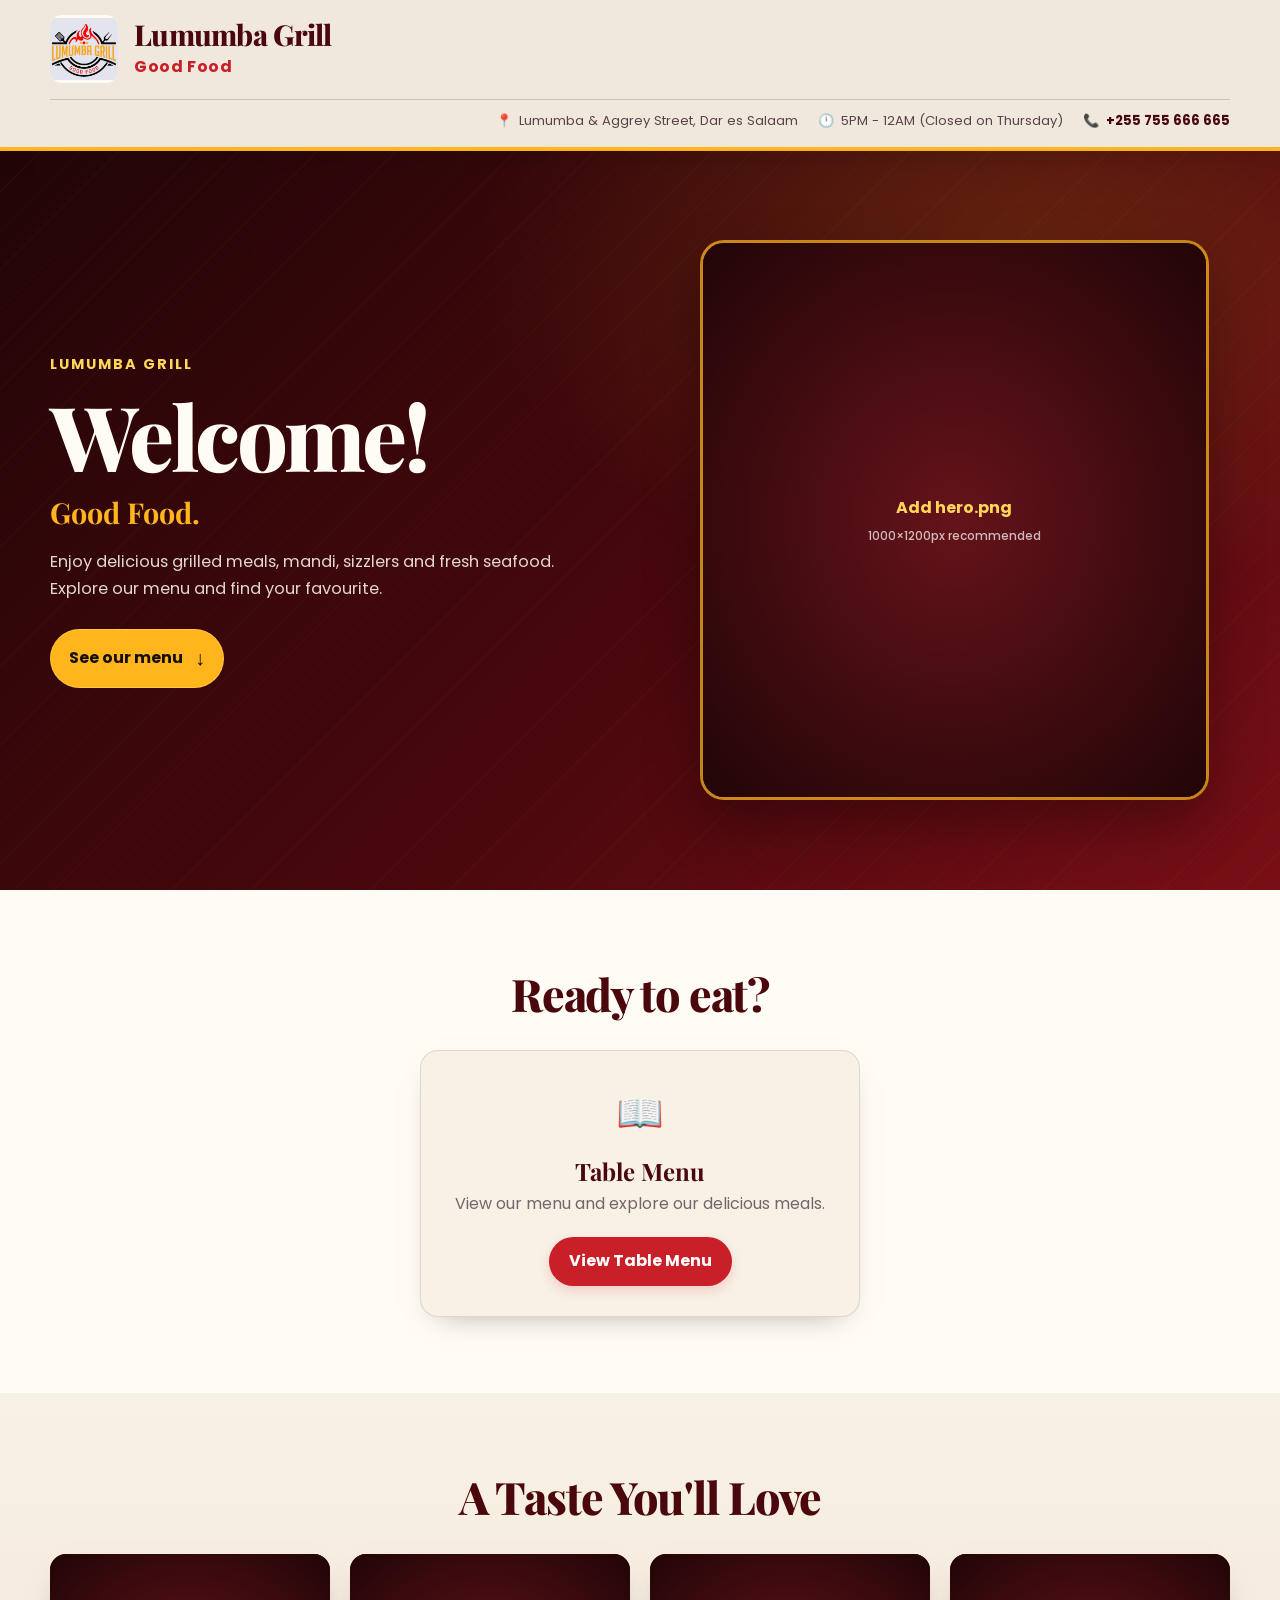
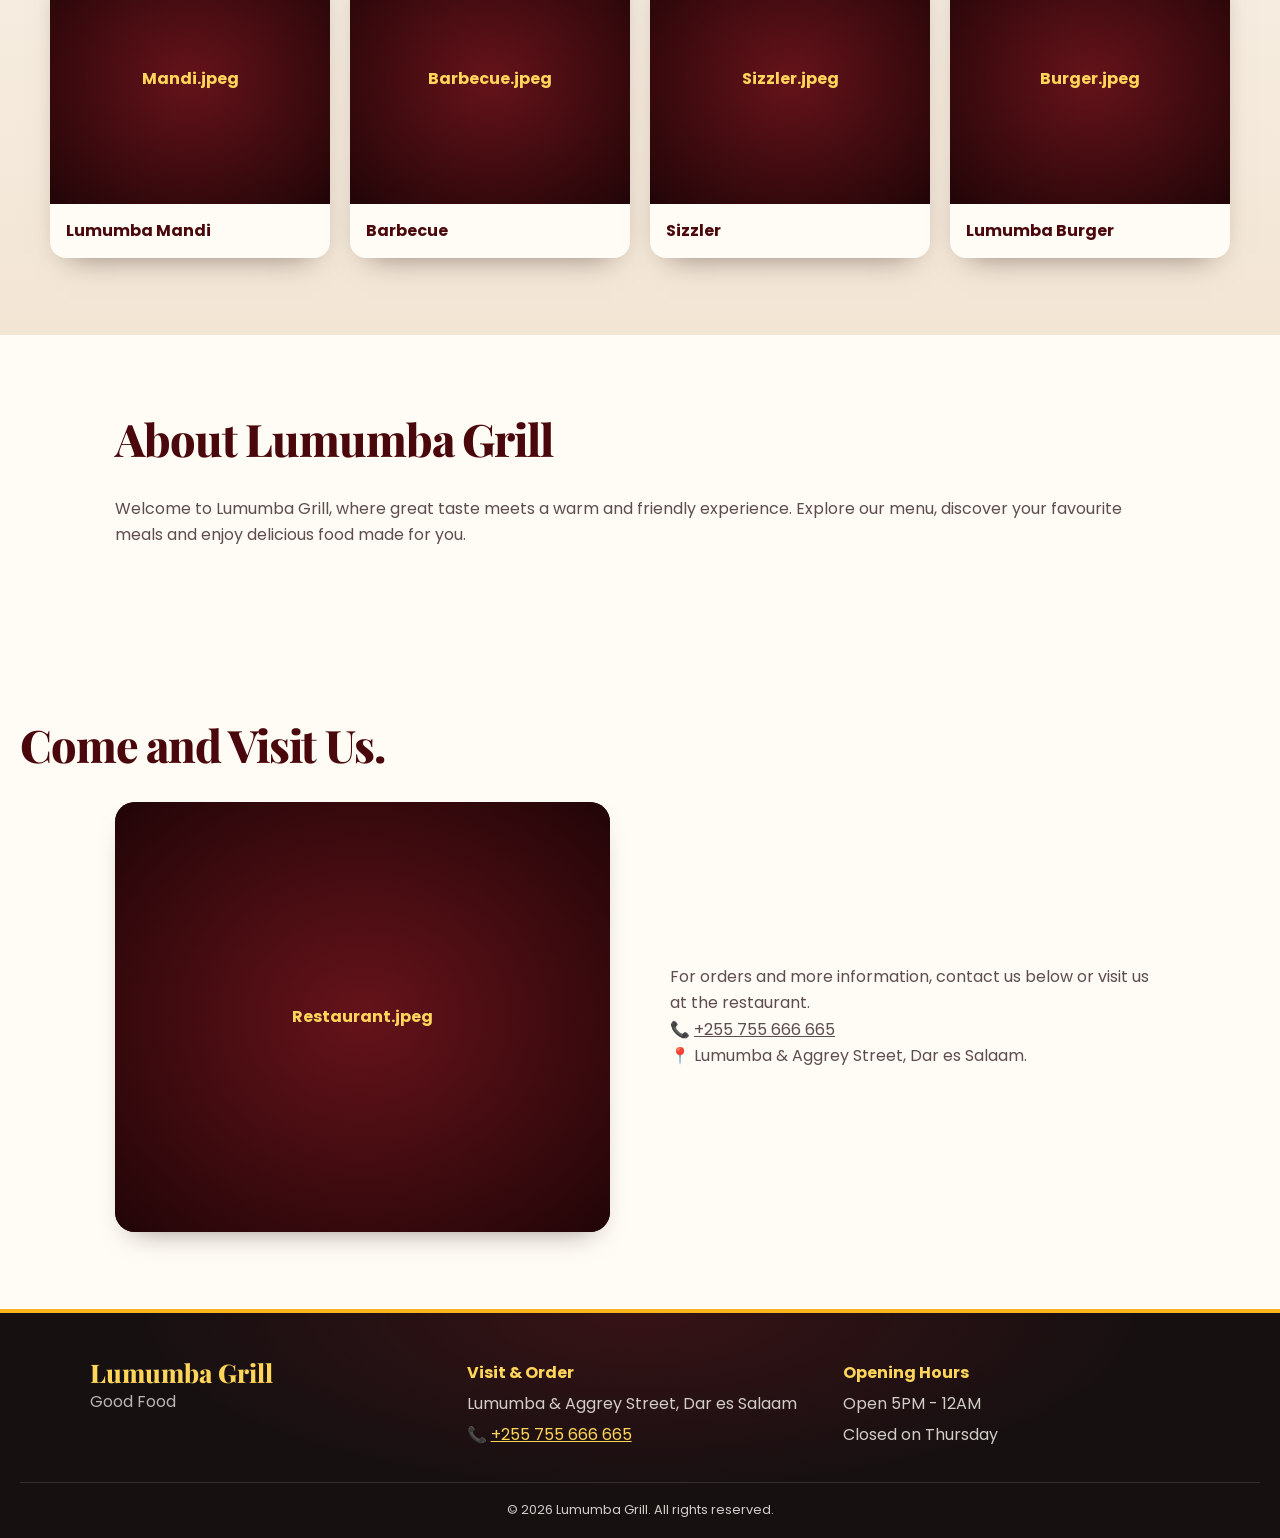
==== index.html @ 8db9ffd8 "Add files via upload" ====
<!DOCTYPE html>
<html lang="en">
<head>
  <meta charset="UTF-8">
  <meta name="viewport" content="width=device-width, initial-scale=1.0">
  <title>Lumumba Grill | Good Food</title>
  <meta name="description" content="Welcome to Lumumba Grill. View our table menu and explore our delicious meals.">

  <!-- Google Fonts: Playfair Display for headings, Poppins for body text -->
  <link rel="preconnect" href="https://fonts.googleapis.com">
  <link rel="preconnect" href="https://fonts.gstatic.com" crossorigin>
  <link href="https://fonts.googleapis.com/css2?family=Playfair+Display:wght@600;700;800&family=Poppins:wght@400;500;600;700&display=swap" rel="stylesheet">

  <link rel="stylesheet" href="style.css">
</head>
<body>

  <!-- =========================================================
     HEADER
     ========================================================= -->

  <header class="site-header">
    <div class="header-inner">

      <!-- Restaurant Logo -->
      <div class="brand-logo">
        <img src="logo.jpeg" alt="Lumumba Grill Logo">
      </div>

      <!-- Restaurant Brand -->
      <div class="brand-copy">
        <h1 class="brand-name">Lumumba Grill</h1>
        <p class="brand-tagline">Good Food</p>
      </div>

      <!-- Header Information -->
      <div class="header-strip">

        <div class="header-strip-item">
          <span class="header-icon">📍</span>
          <span>Lumumba &amp; Aggrey Street, Dar es Salaam</span>
        </div>

        <div class="header-strip-item">
          <span class="header-icon">🕛</span>
          <span>5PM - 12AM (Closed on Thursday)</span>
        </div>

        <div class="header-strip-item">
          <span class="header-icon">📞</span>
          <a href="tel:+255755666665">+255 755 666 665</a>
        </div>

      </div>

    </div>
  </header>

  <main>
    <!-- ============ HERO / WELCOME SECTION ============ -->
    <section class="hero" aria-labelledby="hero-heading">
      <div class="hero-inner">
        <div class="hero-text">
          <p class="hero-kicker">Lumumba Grill</p>
          <h1 id="hero-heading">Welcome!</h1>
          <p class="hero-tagline">Good Food.</p>
          <p class="hero-copy">Enjoy delicious grilled meals, mandi, sizzlers and fresh seafood. Explore our menu and find your favourite.</p>
          <a href="#choose" class="hero-scroll-cta">
            <span>See our menu</span>
            <span class="hero-scroll-arrow" aria-hidden="true">↓</span>
          </a>
        </div>

        <div class="hero-media">
          <!-- Hero image: replace hero.png with the real photo when available -->
          <div class="hero-image-frame">
            <img
              src="hero.png"
              alt="A hot plate of freshly grilled food from Lumumba Grill"
              class="hero-image"
              onerror="this.closest('.hero-image-frame').classList.add('image-fallback')"
            >
            <div class="fallback-label" aria-hidden="true">
              <span>Add hero.png</span>
              <small>1000×1200px recommended</small>
            </div>
          </div>
        </div>
      </div>
    </section>

    <!-- ============ MAIN OPTION ============ -->
    <section class="choose" id="choose" aria-labelledby="choose-heading">
      <h2 id="choose-heading" class="section-heading">Ready to eat?</h2>

      <div class="choice-grid">

        <!-- Card: Table Menu -->
        <a href="index1.html" class="choice-card choice-card--menu">
          <span class="choice-icon" aria-hidden="true">📖</span>
          <h3>Table Menu</h3>
          <p>View our menu and explore our delicious meals.</p>
          <span class="choice-button">View Table Menu</span>
        </a>

      </div>
    </section>

    <!-- ============ FEATURED FOOD SECTION ============ -->
    <section class="featured" aria-labelledby="featured-heading">
      <h2 id="featured-heading" class="section-heading">A Taste You'll Love</h2>

      <div class="featured-track">
        <figure class="food-card">
          <div class="food-image-frame">
            <img src="Mandi.jpeg" alt="Lumumba Mandi" loading="lazy" onerror="this.closest('.food-image-frame').classList.add('image-fallback')">
            <div class="fallback-label" aria-hidden="true"><span>Mandi.jpeg</span></div>
          </div>
          <figcaption>Lumumba Mandi</figcaption>
        </figure>

        <figure class="food-card">
          <div class="food-image-frame">
            <img src="Barbecue.jpeg" alt="Barbecue" loading="lazy" onerror="this.closest('.food-image-frame').classList.add('image-fallback')">
            <div class="fallback-label" aria-hidden="true"><span>Barbecue.jpeg</span></div>
          </div>
          <figcaption>Barbecue</figcaption>
        </figure>

        <figure class="food-card">
          <div class="food-image-frame">
            <img src="Sizzler.jpeg" alt="Sizzler" loading="lazy" onerror="this.closest('.food-image-frame').classList.add('image-fallback')">
            <div class="fallback-label" aria-hidden="true"><span>Sizzler.jpeg</span></div>
          </div>
          <figcaption>Sizzler</figcaption>
        </figure>

        <figure class="food-card">
          <div class="food-image-frame">
            <img src="Burger.jpeg" alt="Lumumba Burger" loading="lazy" onerror="this.closest('.food-image-frame').classList.add('image-fallback')">
            <div class="fallback-label" aria-hidden="true"><span>Burger.jpeg</span></div>
          </div>
          <figcaption>Lumumba Burger</figcaption>
        </figure>
      </div>
    </section>

    <!-- ============ ABOUT SECTION ============ -->
    <section class="about" aria-labelledby="about-heading">
      <div class="about-text">
        <h2 id="about-heading" class="section-heading section-heading--left">About Lumumba Grill</h2>
        <p>Welcome to Lumumba Grill, where great taste meets a warm and friendly experience. Explore our menu, discover your favourite meals and enjoy delicious food made for you.</p>
      </div>
    </section>

    <!-- ============ VISIT SECTION ============ -->
    <section class="about" aria-labelledby="visit-heading">
      <h2 id="visit-heading" class="section-heading section-heading--left">Come and Visit Us.</h2>
      <div class="about-inner">
        <div class="about-image-frame">
          <img src="Restaurant.jpeg" alt="Lumumba Grill" loading="lazy" onerror="this.closest('.about-image-frame').classList.add('image-fallback')">
          <div class="fallback-label" aria-hidden="true"><span>Restaurant.jpeg</span></div>
        </div>
        <div class="about-text">
          <p>
            For orders and more information, contact us below or visit us at the restaurant.
            <br>
            📞 <a href="tel:+255755666665">+255 755 666 665</a>
            <br>
            📍 Lumumba &amp; Aggrey Street, Dar es Salaam.
          </p>
        </div>
      </div>
    </section>
  </main>

  <!-- ============ FOOTER ============ -->
  <footer class="site-footer">

    <div class="footer-inner">

      <!-- Footer Brand -->
      <div class="footer-brand">
        <p class="footer-name">Lumumba Grill</p>
        <p class="footer-tagline">Good Food</p>
      </div>

      <!-- Restaurant Details -->
      <div class="footer-details">
        <p class="footer-heading">Visit &amp; Order</p>
        <p>Lumumba &amp; Aggrey Street, Dar es Salaam</p>
        <p>📞 <a href="tel:+255755666665">+255 755 666 665</a></p>
      </div>

      <!-- Opening Hours -->
      <div class="footer-hours">
        <p class="footer-heading">Opening Hours</p>
        <p>Open 5PM - 12AM</p>
        <p>Closed on Thursday</p>
      </div>

    </div>

    <!-- Copyright -->
    <p class="footer-copyright">
      © <span id="year"></span> Lumumba Grill. All rights reserved.
    </p>

  </footer>

  <script src="script.js"></script>
</body>
</html>
---- style.css ----
/* Lumumba Grill — Home page
   Brand palette inspired by the restaurant menu: deep burgundy, flame red,
   grill gold, warm ivory and charcoal. Complete stylesheet. */
:root {
  --near-black: #171011;
  --burgundy: #4A080D;
  --burgundy-mid: #710D14;
  --burgundy-deep: #260609;
  --red: #C91F28;
  --red-bright: #E3222B;
  --gold-light: #FFD65A;
  --gold: #FFB51B;
  --cream: #F8F1E6;
  --white-warm: #FFFCF5;
  --logo-bg: #F0E8DC;
  --ink: #211719;
  --muted: #766568;
  --shadow-soft: 0 18px 44px -20px rgba(23, 8, 9, .48);
  --radius: 18px;
}
* { box-sizing: border-box; }
html { scroll-behavior: smooth; scroll-padding-top: 24px; }
body {
  margin: 0; color: var(--ink); background: var(--cream);
  font-family: 'Poppins', sans-serif; line-height: 1.65;
  -webkit-font-smoothing: antialiased; overflow-x: hidden;
}
img { display: block; max-width: 100%; }
a { color: inherit; }
button, input, textarea, select { font: inherit; }
a:focus-visible, button:focus-visible { outline: 3px solid var(--gold); outline-offset: 4px; }
.site-header {
  position: relative; z-index: 5; background: var(--logo-bg); color: var(--ink);
  border-bottom: 4px solid var(--gold); box-shadow: 0 5px 22px rgba(23,8,9,.12);
}
.header-inner {
  width: min(1180px, calc(100% - 40px)); margin: 0 auto; padding: 15px 0;
  display: flex; align-items: center; gap: 16px; flex-wrap: wrap;
}
.brand-logo { flex: 0 0 auto; width: 68px; height: 68px; border-radius: 12px; overflow: hidden; background: var(--white-warm); }
.brand-logo img { width: 100%; height: 100%; object-fit: contain; }
.brand-copy { min-width: 150px; }
.brand-name { margin: 0; color: var(--burgundy); font: 800 clamp(1.25rem, 2.5vw, 1.8rem)/1.15 'Playfair Display', Georgia, serif; letter-spacing: -.025em; }
.brand-tagline { margin: 3px 0 0; color: var(--red); font-weight: 700; letter-spacing: .04em; }
.header-strip { display: flex; flex: 1 1 100%; justify-content: flex-end; flex-wrap: wrap; gap: 8px 20px; padding-top: 10px; border-top: 1px solid rgba(113,13,20,.2); }
.header-strip-item { display: flex; align-items: center; gap: 7px; color: #594448; font-size: .82rem; }
.header-strip-item a { color: var(--burgundy); font-weight: 700; text-decoration: none; }
.header-icon { color: var(--red); }
.hero {
  color: var(--white-warm); background:
    radial-gradient(ellipse at 80% 15%, rgba(255,181,27,.16), transparent 38%),
    linear-gradient(135deg, #210507 0%, var(--burgundy) 58%, #790F16 100%);
  position: relative; isolation: isolate; overflow: hidden;
}
.hero::after { content: ""; position: absolute; inset: 0; z-index: -1; pointer-events: none; opacity: .16;
  background: repeating-linear-gradient(135deg, rgba(255,214,90,.16) 0 1px, transparent 1px 28px); }
.hero-inner { width: min(1180px, calc(100% - 40px)); margin: auto; padding: clamp(48px, 7vw, 92px) 0; display: grid; grid-template-columns: 1.05fr .95fr; align-items: center; gap: clamp(30px, 5vw, 72px); }
.hero-text { max-width: 620px; }
.hero-kicker { margin: 0 0 12px; color: var(--gold-light); text-transform: uppercase; font-size: .9rem; font-weight: 700; letter-spacing: .14em; }
.hero h1 { margin: 0; color: var(--white-warm); font: 800 clamp(2.8rem, 7vw, 5.6rem)/1.04 'Playfair Display', Georgia, serif; letter-spacing: -.04em; }
.hero-tagline { margin: 12px 0; color: var(--gold); font: 700 clamp(1.25rem, 2.5vw, 1.8rem)/1.3 'Playfair Display', Georgia, serif; }
.hero-copy { max-width: 550px; margin: 18px 0 26px; color: rgba(255,252,245,.85); font-size: 1.02rem; }
.hero-scroll-cta { display: inline-flex; align-items: center; gap: 12px; padding: 12px 18px; border: 1px solid rgba(255,214,90,.6); border-radius: 999px; color: var(--near-black); background: var(--gold); font-weight: 700; text-decoration: none; transition: transform .2s ease, background .2s ease; }
.hero-scroll-cta:hover { background: var(--gold-light); transform: translateY(-2px); }
.hero-scroll-arrow { font-size: 1.25rem; }
.hero-media { min-width: 0; }
.hero-image-frame { position: relative; min-height: 300px; aspect-ratio: 4/4.4; max-height: 560px; border: 3px solid rgba(255,181,27,.72); border-radius: 24px; overflow: hidden; background: linear-gradient(135deg,#5b1519,#1b1010); box-shadow: 0 24px 55px rgba(0,0,0,.32); }
.hero-image { width: 100%; height: 100%; min-height: 300px; position: absolute; inset: 0; object-fit: cover; }
.image-fallback img { display: none; }
.fallback-label { display: none; position: absolute; inset: 0; align-items: center; justify-content: center; flex-direction: column; gap: 5px; padding: 20px; color: var(--gold-light); text-align: center; font-weight: 700; background: radial-gradient(ellipse at center, #65131a, #210507); }
.image-fallback .fallback-label { display: flex; }
.fallback-label small { color: rgba(255,252,245,.72); font-size: .75rem; font-weight: 500; }
.choose, .featured, .about { padding: clamp(48px, 6vw, 82px) 20px; }
.choose { text-align: center; background: var(--white-warm); }
.section-heading { margin: 0 0 30px; color: var(--burgundy); font: 800 clamp(1.8rem, 4vw, 2.8rem)/1.2 'Playfair Display', Georgia, serif; letter-spacing: -.025em; }
.section-heading--left { text-align: left; }
.choice-grid { display: grid; grid-template-columns: minmax(0, 440px); justify-content: center; gap: 20px; width: min(100%, 960px); margin: 0 auto; }
.choice-card { display: flex; flex-direction: column; align-items: center; padding: 30px 24px; border: 1px solid rgba(74,8,13,.12); border-radius: var(--radius); background: var(--cream); color: var(--ink); box-shadow: 0 12px 30px -20px rgba(33,5,7,.5); text-decoration: none; transition: transform .2s ease, border-color .2s ease, box-shadow .2s ease; }
.choice-card:hover, .choice-card:focus-visible { transform: translateY(-4px); border-color: var(--gold); box-shadow: var(--shadow-soft); }
.choice-icon { font-size: 2.4rem; }
.choice-card h3 { margin: 10px 0 4px; color: var(--burgundy); font: 700 1.5rem 'Playfair Display', Georgia, serif; }
.choice-card p { margin: 0 0 20px; color: var(--muted); }
.choice-button { display: inline-block; padding: 11px 20px; border-radius: 999px; background: var(--red); color: white; font-weight: 700; box-shadow: 0 5px 12px rgba(201,31,40,.16); }
.choice-button:hover { background: var(--gold); color: var(--near-black); }
.featured { background: linear-gradient(180deg, var(--cream), #F2E5D4); }
.featured .section-heading { text-align: center; }
.featured-track { width: min(1180px, 100%); margin: 0 auto; display: grid; grid-template-columns: repeat(4, minmax(0,1fr)); gap: 20px; }
.food-card { margin: 0; overflow: hidden; border-radius: 16px; background: var(--white-warm); box-shadow: 0 14px 30px -18px rgba(33,5,7,.55); }
.food-image-frame { position: relative; height: 250px; overflow: hidden; background: linear-gradient(135deg,#5b1519,#211011); }
.food-image-frame img, .about-image-frame img { width: 100%; height: 100%; object-fit: cover; transition: transform .35s ease; }
.food-card:hover img { transform: scale(1.04); }
.food-card figcaption { padding: 14px 16px; color: var(--burgundy); font-weight: 700; }
.about { background: var(--white-warm); }
.about > .about-text, .about-inner { width: min(1050px, 100%); margin: 0 auto; }
.about-text p { color: #5e4c4f; }
.about-inner { display: grid; grid-template-columns: minmax(0,1fr) minmax(0,1fr); align-items: center; gap: clamp(24px,5vw,60px); }
.about-image-frame { position: relative; min-height: 280px; height: clamp(280px, 35vw, 430px); border-radius: 20px; overflow: hidden; background: linear-gradient(135deg,#5b1519,#211011); box-shadow: 0 14px 30px -18px rgba(33,5,7,.55); }
.site-footer { padding: 42px 20px 18px; color: rgba(255,252,245,.8); background: radial-gradient(ellipse at 50% 0%, rgba(201,31,40,.18), transparent 55%), var(--near-black); border-top: 4px solid var(--gold); }
.footer-inner { width: min(1100px,100%); margin: auto; display: grid; grid-template-columns: repeat(3,minmax(0,1fr)); gap: 30px; }
.footer-name { margin: 0; color: var(--gold-light); font: 800 1.6rem 'Playfair Display', Georgia, serif; }
.footer-tagline { margin: 0; color: rgba(255,252,245,.7); }
.footer-heading { margin: 0 0 10px; color: var(--gold-light); font-weight: 700; }
.footer-details p, .footer-hours p { margin: 5px 0; }
.footer-details a { color: var(--gold-light); }
.footer-copyright { margin: 28px auto 0; padding-top: 16px; border-top: 1px solid rgba(255,255,255,.13); text-align: center; font-size: .8rem; }
.reveal { opacity: 0; transform: translateY(16px); transition: opacity .55s ease, transform .55s ease; }
.reveal.is-visible { opacity: 1; transform: none; }
@media (max-width: 760px) {
  .header-inner { width: min(100% - 28px, 1180px); gap: 12px; }
  .brand-logo { width: 56px; height: 56px; }
  .header-strip { justify-content: flex-start; gap: 8px 14px; }
  .hero-inner { width: min(100% - 32px, 1180px); grid-template-columns: 1fr; padding: 48px 0; }
  .hero-media { max-width: 520px; width: 100%; margin: 0 auto; }
  .hero-image-frame { aspect-ratio: 5/4; }
  .featured-track { grid-template-columns: repeat(2,minmax(0,1fr)); gap: 14px; }
  .food-image-frame { height: 190px; }
  .about-inner { grid-template-columns: 1fr; }
  .footer-inner { grid-template-columns: 1fr; gap: 22px; }
}
@media (max-width: 420px) {
  .header-strip-item { font-size: .75rem; }
  .featured-track { gap: 10px; }
  .food-image-frame { height: 150px; }
  .food-card figcaption { padding: 11px; font-size: .9rem; }
}
@media (prefers-reduced-motion: reduce) {
  html { scroll-behavior: auto; }
  *, *::before, *::after { animation-duration: .01ms !important; transition-duration: .01ms !important; }
  .reveal { opacity: 1; transform: none; }
}
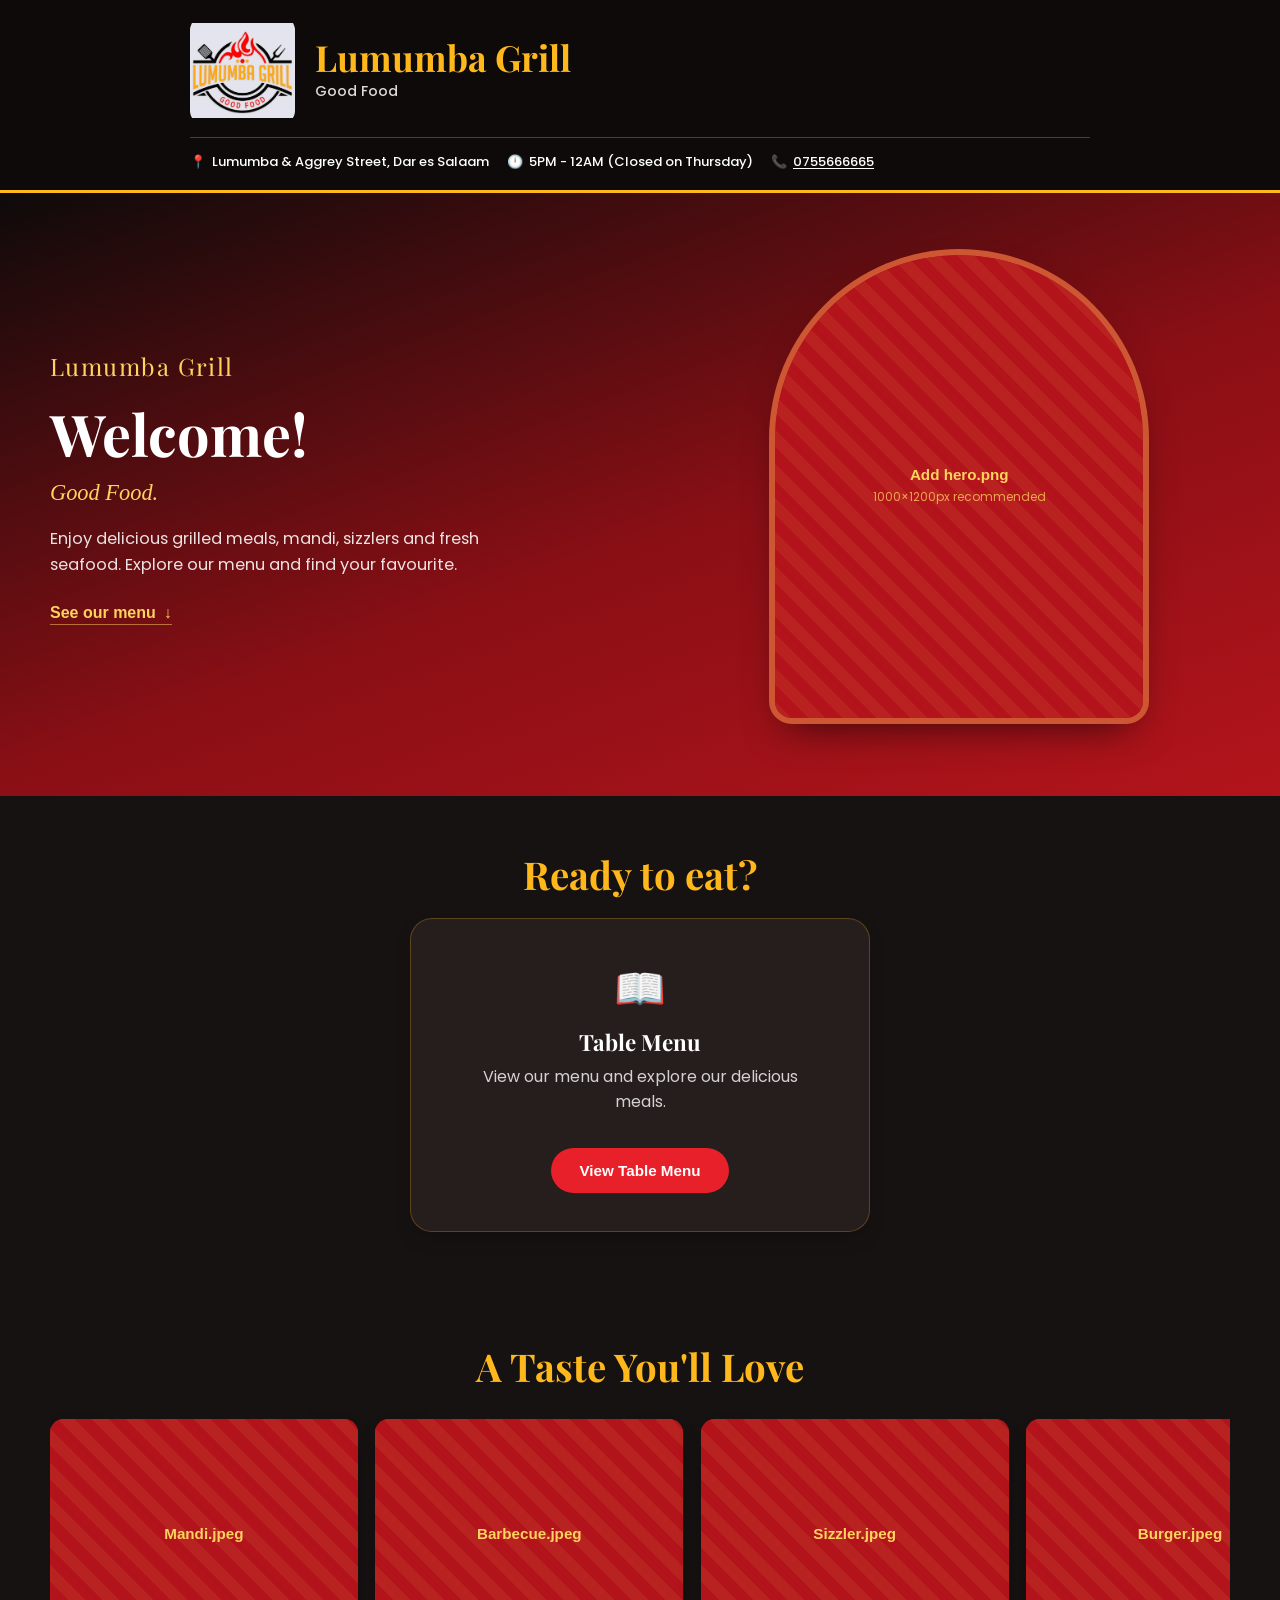
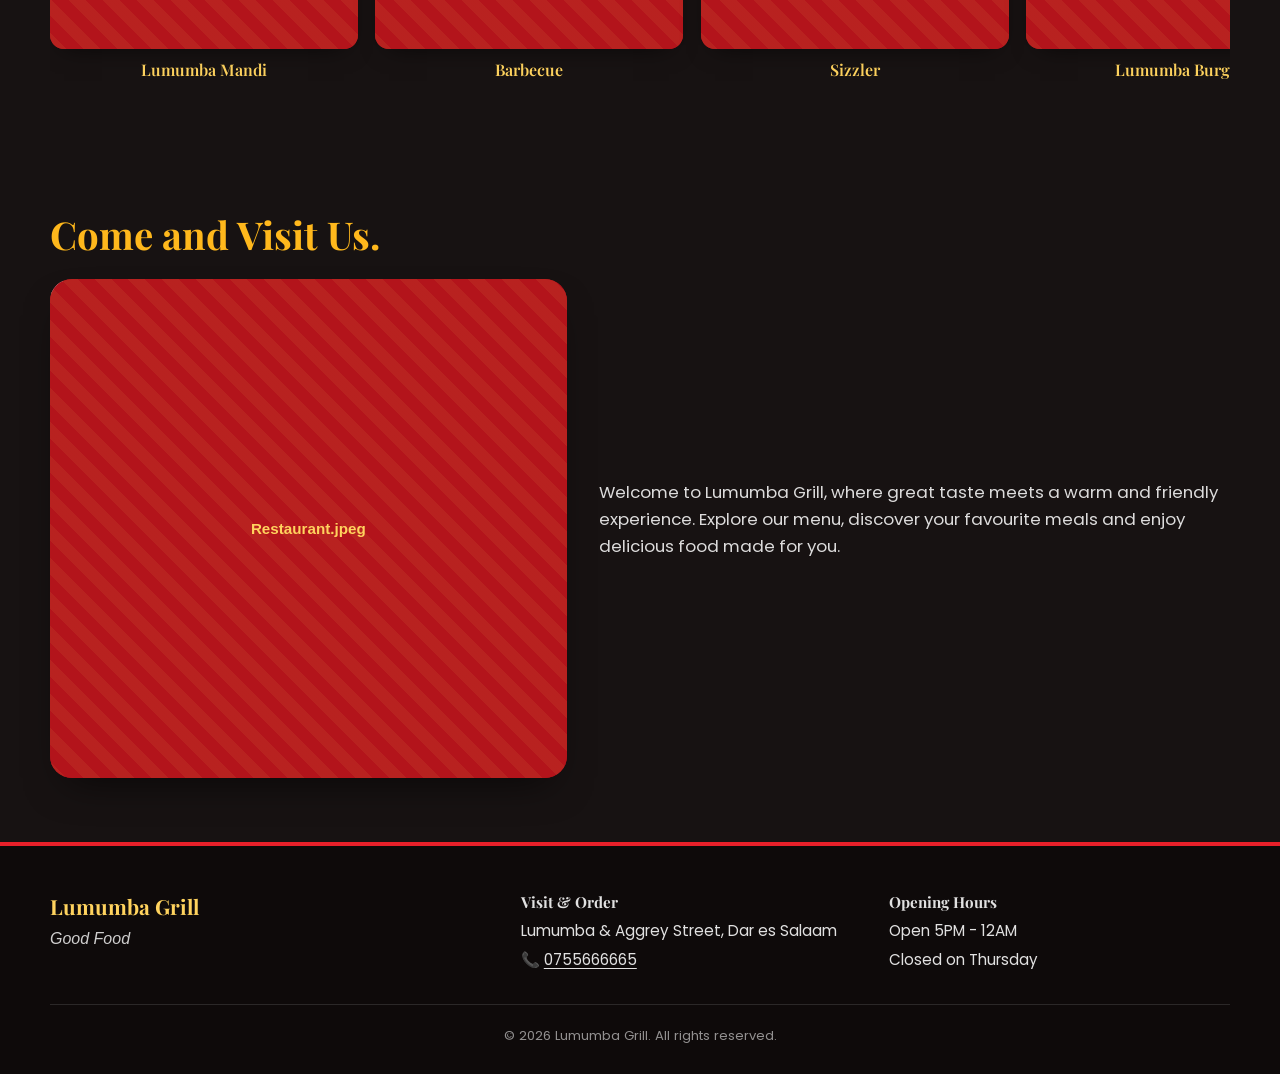
==== commit 65c087ee: "Update index.html" ====
--- a/index.html
+++ b/index.html
@@ -48,7 +48,7 @@
 
         <div class="header-strip-item">
           <span class="header-icon">📞</span>
-          <a href="tel:+255755666665">+255 755 666 665</a>
+          <a href="tel:+255755666665">0755666665</a>
         </div>
 
       </div>
@@ -145,14 +145,6 @@
       </div>
     </section>
 
-    <!-- ============ ABOUT SECTION ============ -->
-    <section class="about" aria-labelledby="about-heading">
-      <div class="about-text">
-        <h2 id="about-heading" class="section-heading section-heading--left">About Lumumba Grill</h2>
-        <p>Welcome to Lumumba Grill, where great taste meets a warm and friendly experience. Explore our menu, discover your favourite meals and enjoy delicious food made for you.</p>
-      </div>
-    </section>
-
     <!-- ============ VISIT SECTION ============ -->
     <section class="about" aria-labelledby="visit-heading">
       <h2 id="visit-heading" class="section-heading section-heading--left">Come and Visit Us.</h2>
@@ -163,11 +155,8 @@
         </div>
         <div class="about-text">
           <p>
-            For orders and more information, contact us below or visit us at the restaurant.
-            <br>
-            📞 <a href="tel:+255755666665">+255 755 666 665</a>
-            <br>
-            📍 Lumumba &amp; Aggrey Street, Dar es Salaam.
+            Welcome to Lumumba Grill, where great taste meets a warm and friendly experience. 
+            Explore our menu, discover your favourite meals and enjoy delicious food made for you.
           </p>
         </div>
       </div>
@@ -189,7 +178,7 @@
       <div class="footer-details">
         <p class="footer-heading">Visit &amp; Order</p>
         <p>Lumumba &amp; Aggrey Street, Dar es Salaam</p>
-        <p>📞 <a href="tel:+255755666665">+255 755 666 665</a></p>
+        <p>📞 <a href="tel:+255755666665">0755666665</a></p>
       </div>
 
       <!-- Opening Hours -->
@@ -210,4 +199,4 @@
 
   <script src="script.js"></script>
 </body>
-</html>+</html>
--- a/style.css
+++ b/style.css
@@ -1,130 +1,504 @@
-/* Lumumba Grill — Home page
-   Brand palette inspired by the restaurant menu: deep burgundy, flame red,
-   grill gold, warm ivory and charcoal. Complete stylesheet. */
+/* ==========================================================================
+   LUMUMBA GRILL — STYLESHEET
+   Palette taken from the printed menu and logo: black, blood red and
+   bright yellow-orange.
+   ========================================================================== */
+
+/* ---------- 1. Design tokens ---------- */
+/* Colours taken from the printed menu and logo: black, blood red, flame
+   red and bright yellow-orange, with white text. */
 :root {
-  --near-black: #171011;
-  --burgundy: #4A080D;
-  --burgundy-mid: #710D14;
-  --burgundy-deep: #260609;
-  --red: #C91F28;
-  --red-bright: #E3222B;
-  --gold-light: #FFD65A;
-  --gold: #FFB51B;
-  --cream: #F8F1E6;
-  --white-warm: #FFFCF5;
-  --logo-bg: #F0E8DC;
-  --ink: #211719;
-  --muted: #766568;
-  --shadow-soft: 0 18px 44px -20px rgba(23, 8, 9, .48);
-  --radius: 18px;
-}
+  --black:         #0E0A0A;
+  --page:          #171212;
+  --charcoal:      #261D1D;
+  --red-deep:      #8A0F15;
+  --red:           #B3141B;
+  --red-bright:    #E8202A;
+  --yellow-light:  #FFD35E;
+  --yellow:        #FFB81C;
+  --white:         #FFFFFF;
+  --logo-bg:       #E4E4EC;
+
+  /* Typography */
+  --font-display: 'Playfair Display', Georgia, serif;
+  --font-body: 'Poppins', -apple-system, BlinkMacSystemFont, 'Segoe UI', sans-serif;
+
+  /* Layout */
+  --max-width: 1180px;
+  --radius-lg: 22px;
+  --radius-md: 14px;
+  --radius-sm: 8px;
+  --shadow-soft: 0 18px 40px -18px rgba(0, 0, 0, 0.7);
+
+  --transition-fast: 180ms ease;
+  --transition-med: 320ms cubic-bezier(0.22, 0.61, 0.36, 1);
+}
+
+/* =========================================================================
+   RESET & BASE
+   ========================================================================= */
+
 * { box-sizing: border-box; }
-html { scroll-behavior: smooth; scroll-padding-top: 24px; }
-body {
-  margin: 0; color: var(--ink); background: var(--cream);
-  font-family: 'Poppins', sans-serif; line-height: 1.65;
-  -webkit-font-smoothing: antialiased; overflow-x: hidden;
-}
-img { display: block; max-width: 100%; }
-a { color: inherit; }
-button, input, textarea, select { font: inherit; }
-a:focus-visible, button:focus-visible { outline: 3px solid var(--gold); outline-offset: 4px; }
-.site-header {
-  position: relative; z-index: 5; background: var(--logo-bg); color: var(--ink);
-  border-bottom: 4px solid var(--gold); box-shadow: 0 5px 22px rgba(23,8,9,.12);
-}
-.header-inner {
-  width: min(1180px, calc(100% - 40px)); margin: 0 auto; padding: 15px 0;
-  display: flex; align-items: center; gap: 16px; flex-wrap: wrap;
-}
-.brand-logo { flex: 0 0 auto; width: 68px; height: 68px; border-radius: 12px; overflow: hidden; background: var(--white-warm); }
-.brand-logo img { width: 100%; height: 100%; object-fit: contain; }
-.brand-copy { min-width: 150px; }
-.brand-name { margin: 0; color: var(--burgundy); font: 800 clamp(1.25rem, 2.5vw, 1.8rem)/1.15 'Playfair Display', Georgia, serif; letter-spacing: -.025em; }
-.brand-tagline { margin: 3px 0 0; color: var(--red); font-weight: 700; letter-spacing: .04em; }
-.header-strip { display: flex; flex: 1 1 100%; justify-content: flex-end; flex-wrap: wrap; gap: 8px 20px; padding-top: 10px; border-top: 1px solid rgba(113,13,20,.2); }
-.header-strip-item { display: flex; align-items: center; gap: 7px; color: #594448; font-size: .82rem; }
-.header-strip-item a { color: var(--burgundy); font-weight: 700; text-decoration: none; }
-.header-icon { color: var(--red); }
-.hero {
-  color: var(--white-warm); background:
-    radial-gradient(ellipse at 80% 15%, rgba(255,181,27,.16), transparent 38%),
-    linear-gradient(135deg, #210507 0%, var(--burgundy) 58%, #790F16 100%);
-  position: relative; isolation: isolate; overflow: hidden;
-}
-.hero::after { content: ""; position: absolute; inset: 0; z-index: -1; pointer-events: none; opacity: .16;
-  background: repeating-linear-gradient(135deg, rgba(255,214,90,.16) 0 1px, transparent 1px 28px); }
-.hero-inner { width: min(1180px, calc(100% - 40px)); margin: auto; padding: clamp(48px, 7vw, 92px) 0; display: grid; grid-template-columns: 1.05fr .95fr; align-items: center; gap: clamp(30px, 5vw, 72px); }
-.hero-text { max-width: 620px; }
-.hero-kicker { margin: 0 0 12px; color: var(--gold-light); text-transform: uppercase; font-size: .9rem; font-weight: 700; letter-spacing: .14em; }
-.hero h1 { margin: 0; color: var(--white-warm); font: 800 clamp(2.8rem, 7vw, 5.6rem)/1.04 'Playfair Display', Georgia, serif; letter-spacing: -.04em; }
-.hero-tagline { margin: 12px 0; color: var(--gold); font: 700 clamp(1.25rem, 2.5vw, 1.8rem)/1.3 'Playfair Display', Georgia, serif; }
-.hero-copy { max-width: 550px; margin: 18px 0 26px; color: rgba(255,252,245,.85); font-size: 1.02rem; }
-.hero-scroll-cta { display: inline-flex; align-items: center; gap: 12px; padding: 12px 18px; border: 1px solid rgba(255,214,90,.6); border-radius: 999px; color: var(--near-black); background: var(--gold); font-weight: 700; text-decoration: none; transition: transform .2s ease, background .2s ease; }
-.hero-scroll-cta:hover { background: var(--gold-light); transform: translateY(-2px); }
-.hero-scroll-arrow { font-size: 1.25rem; }
-.hero-media { min-width: 0; }
-.hero-image-frame { position: relative; min-height: 300px; aspect-ratio: 4/4.4; max-height: 560px; border: 3px solid rgba(255,181,27,.72); border-radius: 24px; overflow: hidden; background: linear-gradient(135deg,#5b1519,#1b1010); box-shadow: 0 24px 55px rgba(0,0,0,.32); }
-.hero-image { width: 100%; height: 100%; min-height: 300px; position: absolute; inset: 0; object-fit: cover; }
-.image-fallback img { display: none; }
-.fallback-label { display: none; position: absolute; inset: 0; align-items: center; justify-content: center; flex-direction: column; gap: 5px; padding: 20px; color: var(--gold-light); text-align: center; font-weight: 700; background: radial-gradient(ellipse at center, #65131a, #210507); }
-.image-fallback .fallback-label { display: flex; }
-.fallback-label small { color: rgba(255,252,245,.72); font-size: .75rem; font-weight: 500; }
-.choose, .featured, .about { padding: clamp(48px, 6vw, 82px) 20px; }
-.choose { text-align: center; background: var(--white-warm); }
-.section-heading { margin: 0 0 30px; color: var(--burgundy); font: 800 clamp(1.8rem, 4vw, 2.8rem)/1.2 'Playfair Display', Georgia, serif; letter-spacing: -.025em; }
-.section-heading--left { text-align: left; }
-.choice-grid { display: grid; grid-template-columns: minmax(0, 440px); justify-content: center; gap: 20px; width: min(100%, 960px); margin: 0 auto; }
-.choice-card { display: flex; flex-direction: column; align-items: center; padding: 30px 24px; border: 1px solid rgba(74,8,13,.12); border-radius: var(--radius); background: var(--cream); color: var(--ink); box-shadow: 0 12px 30px -20px rgba(33,5,7,.5); text-decoration: none; transition: transform .2s ease, border-color .2s ease, box-shadow .2s ease; }
-.choice-card:hover, .choice-card:focus-visible { transform: translateY(-4px); border-color: var(--gold); box-shadow: var(--shadow-soft); }
-.choice-icon { font-size: 2.4rem; }
-.choice-card h3 { margin: 10px 0 4px; color: var(--burgundy); font: 700 1.5rem 'Playfair Display', Georgia, serif; }
-.choice-card p { margin: 0 0 20px; color: var(--muted); }
-.choice-button { display: inline-block; padding: 11px 20px; border-radius: 999px; background: var(--red); color: white; font-weight: 700; box-shadow: 0 5px 12px rgba(201,31,40,.16); }
-.choice-button:hover { background: var(--gold); color: var(--near-black); }
-.featured { background: linear-gradient(180deg, var(--cream), #F2E5D4); }
-.featured .section-heading { text-align: center; }
-.featured-track { width: min(1180px, 100%); margin: 0 auto; display: grid; grid-template-columns: repeat(4, minmax(0,1fr)); gap: 20px; }
-.food-card { margin: 0; overflow: hidden; border-radius: 16px; background: var(--white-warm); box-shadow: 0 14px 30px -18px rgba(33,5,7,.55); }
-.food-image-frame { position: relative; height: 250px; overflow: hidden; background: linear-gradient(135deg,#5b1519,#211011); }
-.food-image-frame img, .about-image-frame img { width: 100%; height: 100%; object-fit: cover; transition: transform .35s ease; }
-.food-card:hover img { transform: scale(1.04); }
-.food-card figcaption { padding: 14px 16px; color: var(--burgundy); font-weight: 700; }
-.about { background: var(--white-warm); }
-.about > .about-text, .about-inner { width: min(1050px, 100%); margin: 0 auto; }
-.about-text p { color: #5e4c4f; }
-.about-inner { display: grid; grid-template-columns: minmax(0,1fr) minmax(0,1fr); align-items: center; gap: clamp(24px,5vw,60px); }
-.about-image-frame { position: relative; min-height: 280px; height: clamp(280px, 35vw, 430px); border-radius: 20px; overflow: hidden; background: linear-gradient(135deg,#5b1519,#211011); box-shadow: 0 14px 30px -18px rgba(33,5,7,.55); }
-.site-footer { padding: 42px 20px 18px; color: rgba(255,252,245,.8); background: radial-gradient(ellipse at 50% 0%, rgba(201,31,40,.18), transparent 55%), var(--near-black); border-top: 4px solid var(--gold); }
-.footer-inner { width: min(1100px,100%); margin: auto; display: grid; grid-template-columns: repeat(3,minmax(0,1fr)); gap: 30px; }
-.footer-name { margin: 0; color: var(--gold-light); font: 800 1.6rem 'Playfair Display', Georgia, serif; }
-.footer-tagline { margin: 0; color: rgba(255,252,245,.7); }
-.footer-heading { margin: 0 0 10px; color: var(--gold-light); font-weight: 700; }
-.footer-details p, .footer-hours p { margin: 5px 0; }
-.footer-details a { color: var(--gold-light); }
-.footer-copyright { margin: 28px auto 0; padding-top: 16px; border-top: 1px solid rgba(255,255,255,.13); text-align: center; font-size: .8rem; }
-.reveal { opacity: 0; transform: translateY(16px); transition: opacity .55s ease, transform .55s ease; }
-.reveal.is-visible { opacity: 1; transform: none; }
-@media (max-width: 760px) {
-  .header-inner { width: min(100% - 28px, 1180px); gap: 12px; }
-  .brand-logo { width: 56px; height: 56px; }
-  .header-strip { justify-content: flex-start; gap: 8px 14px; }
-  .hero-inner { width: min(100% - 32px, 1180px); grid-template-columns: 1fr; padding: 48px 0; }
-  .hero-media { max-width: 520px; width: 100%; margin: 0 auto; }
-  .hero-image-frame { aspect-ratio: 5/4; }
-  .featured-track { grid-template-columns: repeat(2,minmax(0,1fr)); gap: 14px; }
-  .food-image-frame { height: 190px; }
-  .about-inner { grid-template-columns: 1fr; }
-  .footer-inner { grid-template-columns: 1fr; gap: 22px; }
-}
-@media (max-width: 420px) {
-  .header-strip-item { font-size: .75rem; }
-  .featured-track { gap: 10px; }
-  .food-image-frame { height: 150px; }
-  .food-card figcaption { padding: 11px; font-size: .9rem; }
-}
+
+html { scroll-behavior: smooth; }
+
 @media (prefers-reduced-motion: reduce) {
   html { scroll-behavior: auto; }
-  *, *::before, *::after { animation-duration: .01ms !important; transition-duration: .01ms !important; }
-  .reveal { opacity: 1; transform: none; }
-}
+  * {
+    animation-duration: 0.01ms !important;
+    transition-duration: 0.01ms !important;
+  }
+}
+
+body {
+  margin: 0;
+  background: var(--page);
+  color: var(--white);
+  font-family: var(--font-body);
+  -webkit-font-smoothing: antialiased;
+  overflow-x: hidden;
+}
+
+h1, h2, h3 { font-family: var(--font-display); margin: 0 0 0.4em; line-height: 1.15; }
+p { margin: 0 0 1em; line-height: 1.6; }
+img { max-width: 100%; display: block; }
+button { font-family: inherit; }
+a { color: inherit; }
+
+.section-heading {
+  text-align: center;
+  font-size: clamp(1.7rem, 5vw, 2.4rem);
+  color: var(--yellow);
+  margin-bottom: 1.4rem;
+}
+.section-heading--left { text-align: left; }
+
+/* =========================================================================
+   HEADER
+   ========================================================================= */
+
+.site-header {
+  position: sticky;
+  top: 0;
+  z-index: 100;
+  background: var(--black);
+  color: var(--white);
+  border-bottom: 3px solid var(--yellow);
+  padding: 18px 20px;
+}
+
+.header-inner {
+  width: 100%;
+  max-width: 900px;
+  margin: 0 auto;
+  display: grid;
+  /* Logo | Restaurant information */
+  grid-template-columns: 105px minmax(0, 1fr);
+  column-gap: 20px;
+  row-gap: 14px;
+  align-items: center;
+}
+
+/* ---------- Restaurant logo ---------- */
+.brand-logo {
+  width: 105px;
+  height: 105px;
+  display: flex;
+  align-items: center;
+  justify-content: center;
+  flex-shrink: 0;
+}
+.brand-logo img { width: 100%; height: 100%; object-fit: contain; display: block; border-radius: 12px; }
+
+/* ---------- Brand text ---------- */
+.brand-copy { min-width: 0; }
+
+.brand-name {
+  margin: 0 0 5px;
+  font-family: var(--font-display);
+  font-weight: 700;
+  font-size: clamp(26px, 6.5vw, 36px);
+  line-height: 1.05;
+  color: var(--yellow);
+}
+
+.brand-tagline {
+  margin: 0;
+  font-family: var(--font-body);
+  font-size: 14px;
+  line-height: 1.4;
+  color: var(--white);
+  opacity: 0.85;
+  font-weight: 500;
+}
+
+/* ---------- Header information ---------- */
+.header-strip {
+  grid-column: 1 / -1;
+  width: 100%;
+  display: flex;
+  flex-wrap: wrap;
+  gap: 8px 18px;
+  padding-top: 14px;
+  border-top: 1px solid rgba(255, 184, 28, 0.3);
+}
+
+.header-strip-item {
+  display: flex;
+  align-items: flex-start;
+  gap: 6px;
+  min-width: 0;
+  font-size: 13px;
+  line-height: 1.5;
+  color: var(--white);
+  font-weight: 500;
+}
+
+.header-strip-item a {
+  color: var(--white);
+  text-decoration: underline;
+  text-decoration-thickness: 1px;
+  text-underline-offset: 2px;
+}
+.header-strip-item a:hover { color: var(--yellow); }
+
+.header-icon { flex-shrink: 0; }
+
+/* ---------- Mobile header ---------- */
+@media (max-width: 600px) {
+  .site-header { padding: 16px 14px 14px; }
+
+  .header-inner {
+    grid-template-columns: 92px minmax(0, 1fr);
+    column-gap: 14px;
+    row-gap: 12px;
+  }
+
+  .brand-logo { width: 92px; height: 92px; }
+  .brand-name { font-size: 27px; line-height: 1.03; }
+  .brand-tagline { font-size: 12px; }
+
+  .header-strip {
+    flex-direction: column;
+    gap: 6px;
+    padding-top: 12px;
+  }
+  .header-strip-item { font-size: 12.5px; }
+}
+
+/* ---------- Very small phones ---------- */
+@media (max-width: 380px) {
+  .header-inner { grid-template-columns: 82px minmax(0, 1fr); column-gap: 12px; }
+  .brand-logo { width: 82px; height: 82px; }
+  .brand-name { font-size: 24px; }
+  .brand-tagline { font-size: 11px; }
+  .header-strip-item { font-size: 12px; }
+}
+
+/* ---------- 4. Hero section ---------- */
+.hero {
+  background: linear-gradient(160deg, var(--black) 0%, var(--red-deep) 55%, var(--red) 100%);
+  padding: 3.5rem 1.25rem 4.5rem;
+}
+
+.hero-inner {
+  max-width: var(--max-width);
+  margin: 0 auto;
+  display: grid;
+  grid-template-columns: 1fr;
+  gap: 2.5rem;
+  align-items: center;
+}
+
+.hero-text { color: var(--white); text-align: center; }
+
+.hero-kicker {
+  font-family: var(--font-display);
+  font-size: 1.5rem;
+  letter-spacing: 0.06em;
+  color: var(--yellow-light);
+  margin-bottom: 0.6em;
+}
+
+.hero-text h1 {
+  color: var(--white);
+  font-size: clamp(2.4rem, 8vw, 3.6rem);
+  margin-bottom: 0.15em;
+}
+
+.hero-tagline {
+  font-family: var(--font-display);
+  font-style: italic;
+  color: var(--yellow-light);
+  font-size: clamp(1.1rem, 3vw, 1.4rem);
+  margin-bottom: 0.7em;
+}
+
+.hero-copy {
+  max-width: 46ch;
+  margin-left: auto;
+  margin-right: auto;
+  color: rgba(255, 255, 255, 0.88);
+  font-size: 1.02rem;
+}
+
+.hero-scroll-cta {
+  display: inline-flex;
+  align-items: center;
+  gap: 0.5rem;
+  margin-top: 0.6rem;
+  color: var(--yellow-light);
+  font-weight: 600;
+  text-decoration: none;
+  border-bottom: 1px solid rgba(255, 211, 94, 0.5);
+  padding-bottom: 2px;
+  transition: gap var(--transition-fast), color var(--transition-fast);
+}
+.hero-scroll-cta:hover { gap: 0.85rem; color: var(--yellow); }
+.hero-scroll-arrow { display: inline-block; animation: bob 2.2s ease-in-out infinite; }
+
+@keyframes bob {
+  0%, 100% { transform: translateY(0); }
+  50% { transform: translateY(4px); }
+}
+
+.hero-media { display: flex; justify-content: center; }
+
+.hero-image-frame {
+  width: min(100%, 380px);
+  aspect-ratio: 4 / 5;
+  border-radius: 200px 200px 24px 24px;
+  overflow: hidden;
+  border: 6px solid rgba(255, 211, 94, 0.35);
+  box-shadow: var(--shadow-soft);
+  position: relative;
+  background: var(--red);
+}
+.hero-image-frame .hero-image { width: 100%; height: 100%; object-fit: cover; }
+
+/* Fallback placeholder styling shared by hero + food + about images */
+.fallback-label {
+  display: none;
+  position: absolute;
+  inset: 0;
+  flex-direction: column;
+  align-items: center;
+  justify-content: center;
+  text-align: center;
+  gap: 0.3rem;
+  padding: 1rem;
+  color: var(--yellow-light);
+  background:
+    repeating-linear-gradient(45deg, rgba(255, 211, 94, 0.07) 0 12px, transparent 12px 24px),
+    var(--red);
+  font-family: var(--font-body);
+}
+.fallback-label span { font-weight: 600; font-size: 0.95rem; }
+.fallback-label small { opacity: 0.75; font-size: 0.75rem; }
+.image-fallback .fallback-label { display: flex; }
+.image-fallback img { display: none; }
+
+/* ---------- 5. Choose section ---------- */
+.choose {
+  max-width: var(--max-width);
+  margin: 0 auto;
+  padding: 3.5rem 1.25rem;
+}
+
+.choice-grid {
+  display: grid;
+  grid-template-columns: 1fr;
+  gap: 1.5rem;
+  max-width: 460px;
+  margin: 0 auto;
+}
+
+.choice-card {
+  display: flex;
+  flex-direction: column;
+  align-items: center;
+  text-align: center;
+  background: var(--charcoal);
+  border: 1px solid rgba(255, 184, 28, 0.25);
+  border-radius: var(--radius-lg);
+  padding: 2.4rem 1.75rem;
+  min-height: 220px;
+  justify-content: center;
+  text-decoration: none;
+  box-shadow: 0 10px 26px -16px rgba(0, 0, 0, 0.8);
+  transition: transform var(--transition-med), box-shadow var(--transition-med), border-color var(--transition-med);
+}
+
+.choice-card:hover,
+.choice-card:focus-visible {
+  transform: translateY(-6px);
+  box-shadow: var(--shadow-soft);
+  border-color: var(--yellow);
+}
+
+.choice-icon { font-size: 2.6rem; margin-bottom: 0.6rem; }
+.choice-card h3 { font-size: 1.4rem; margin-bottom: 0.35em; }
+.choice-card p { color: var(--white); opacity: 0.8; max-width: 32ch; }
+
+.choice-button {
+  margin-top: 1.1rem;
+  display: inline-block;
+  background: var(--red-bright);
+  color: var(--white);
+  font-weight: 600;
+  font-size: 0.95rem;
+  padding: 0.85rem 1.8rem;
+  border-radius: 999px;
+  transition: background var(--transition-fast), color var(--transition-fast);
+}
+.choice-card:hover .choice-button { background: var(--yellow); color: var(--black); }
+
+/* ---------- 6. Featured food section ---------- */
+.featured { background: var(--page); padding: 3.5rem 0; }
+.featured .section-heading { padding: 0 1.25rem; }
+
+.featured-track {
+  max-width: var(--max-width);
+  margin: 0 auto;
+  padding: 0.5rem 1.25rem 0.75rem;
+  display: grid;
+  grid-auto-flow: column;
+  grid-auto-columns: 72%;
+  gap: 1.1rem;
+  overflow-x: auto;
+  scroll-snap-type: x mandatory;
+  scrollbar-width: thin;
+  scrollbar-color: var(--red) transparent;
+}
+
+.food-card { margin: 0; scroll-snap-align: start; }
+
+.food-image-frame {
+  position: relative;
+  aspect-ratio: 4 / 3;
+  border-radius: var(--radius-md);
+  overflow: hidden;
+  background: var(--red);
+  box-shadow: 0 10px 24px -14px rgba(0, 0, 0, 0.8);
+}
+.food-image-frame img {
+  width: 100%; height: 100%; object-fit: cover;
+  transition: transform var(--transition-med);
+}
+.food-card:hover .food-image-frame img { transform: scale(1.06); }
+
+.food-card figcaption {
+  margin-top: 0.6rem;
+  font-family: var(--font-display);
+  font-weight: 600;
+  color: var(--yellow-light);
+  text-align: center;
+}
+
+/* ---------- 7. About section ---------- */
+.about { padding: 4rem 1.25rem; }
+
+.about-inner {
+  max-width: var(--max-width);
+  margin: 0 auto;
+  display: grid;
+  grid-template-columns: 1fr;
+  gap: 2rem;
+  align-items: center;
+}
+
+.about-image-frame {
+  position: relative;
+  aspect-ratio: 1080 / 1044;
+  width: 100%;
+  border-radius: var(--radius-lg);
+  overflow: hidden;
+  background: var(--red);
+  box-shadow: var(--shadow-soft);
+}
+.about-image-frame img { width: 100%; height: 100%; object-fit: contain; display: block; }
+
+.about-text { max-width: var(--max-width); margin: 0 auto; }
+.about-text p {
+  font-size: 1.05rem;
+  color: var(--white);
+  opacity: 0.85;
+  max-width: 58ch;
+}
+.about-text a { color: var(--yellow-light); text-underline-offset: 3px; }
+.about > .section-heading { max-width: var(--max-width); margin-left: auto; margin-right: auto; }
+
+/* ---------- 9. Footer ---------- */
+.site-footer {
+  background: var(--black);
+  color: var(--white);
+  border-top: 4px solid var(--red-bright);
+  padding: 2.75rem 1.25rem 1.75rem;
+}
+
+.footer-inner {
+  max-width: var(--max-width);
+  margin: 0 auto;
+  display: grid;
+  grid-template-columns: 1fr;
+  gap: 1.75rem;
+  text-align: center;
+}
+
+.footer-name {
+  font-family: var(--font-display);
+  font-size: 1.3rem;
+  font-weight: 700;
+  color: var(--yellow-light);
+  margin-bottom: 0.15em;
+}
+
+.footer-tagline { font-style: italic; color: rgba(255, 255, 255, 0.8); margin-bottom: 0; }
+
+.footer-heading {
+  font-family: var(--font-display);
+  font-weight: 700;
+  color: var(--yellow-light);
+  margin-bottom: 0.4em;
+}
+
+.footer-details p,
+.footer-hours p { margin-bottom: 0.3em; font-size: 0.95rem; color: rgba(255, 255, 255, 0.88); }
+
+.footer-details a { text-underline-offset: 3px; }
+.footer-details a:hover { color: var(--yellow-light); }
+
+.footer-copyright {
+  max-width: var(--max-width);
+  margin: 1.75rem auto 0;
+  font-size: 0.82rem;
+  color: rgba(255, 255, 255, 0.55);
+  text-align: center;
+  padding-top: 1.25rem;
+  border-top: 1px solid rgba(255, 255, 255, 0.12);
+}
+
+/* ---------- 10. Scroll-reveal animation ---------- */
+.reveal {
+  opacity: 0;
+  transform: translateY(18px);
+  transition: opacity 0.7s ease, transform 0.7s ease;
+}
+.reveal.is-visible { opacity: 1; transform: translateY(0); }
+
+/* ---------- 11. Tablet & desktop breakpoints ---------- */
+@media (min-width: 640px) {
+  .featured-track { grid-auto-columns: 45%; }
+}
+
+@media (min-width: 860px) {
+  .hero-inner { grid-template-columns: 1.05fr 0.95fr; text-align: left; }
+  .hero-text { text-align: left; }
+  .hero-copy { margin-left: 0; }
+
+  .about-inner { grid-template-columns: 0.9fr 1.1fr; }
+
+  .featured-track { grid-auto-columns: 27%; }
+
+  .footer-inner { grid-template-columns: 1.3fr 1fr 1fr; text-align: left; }
+}
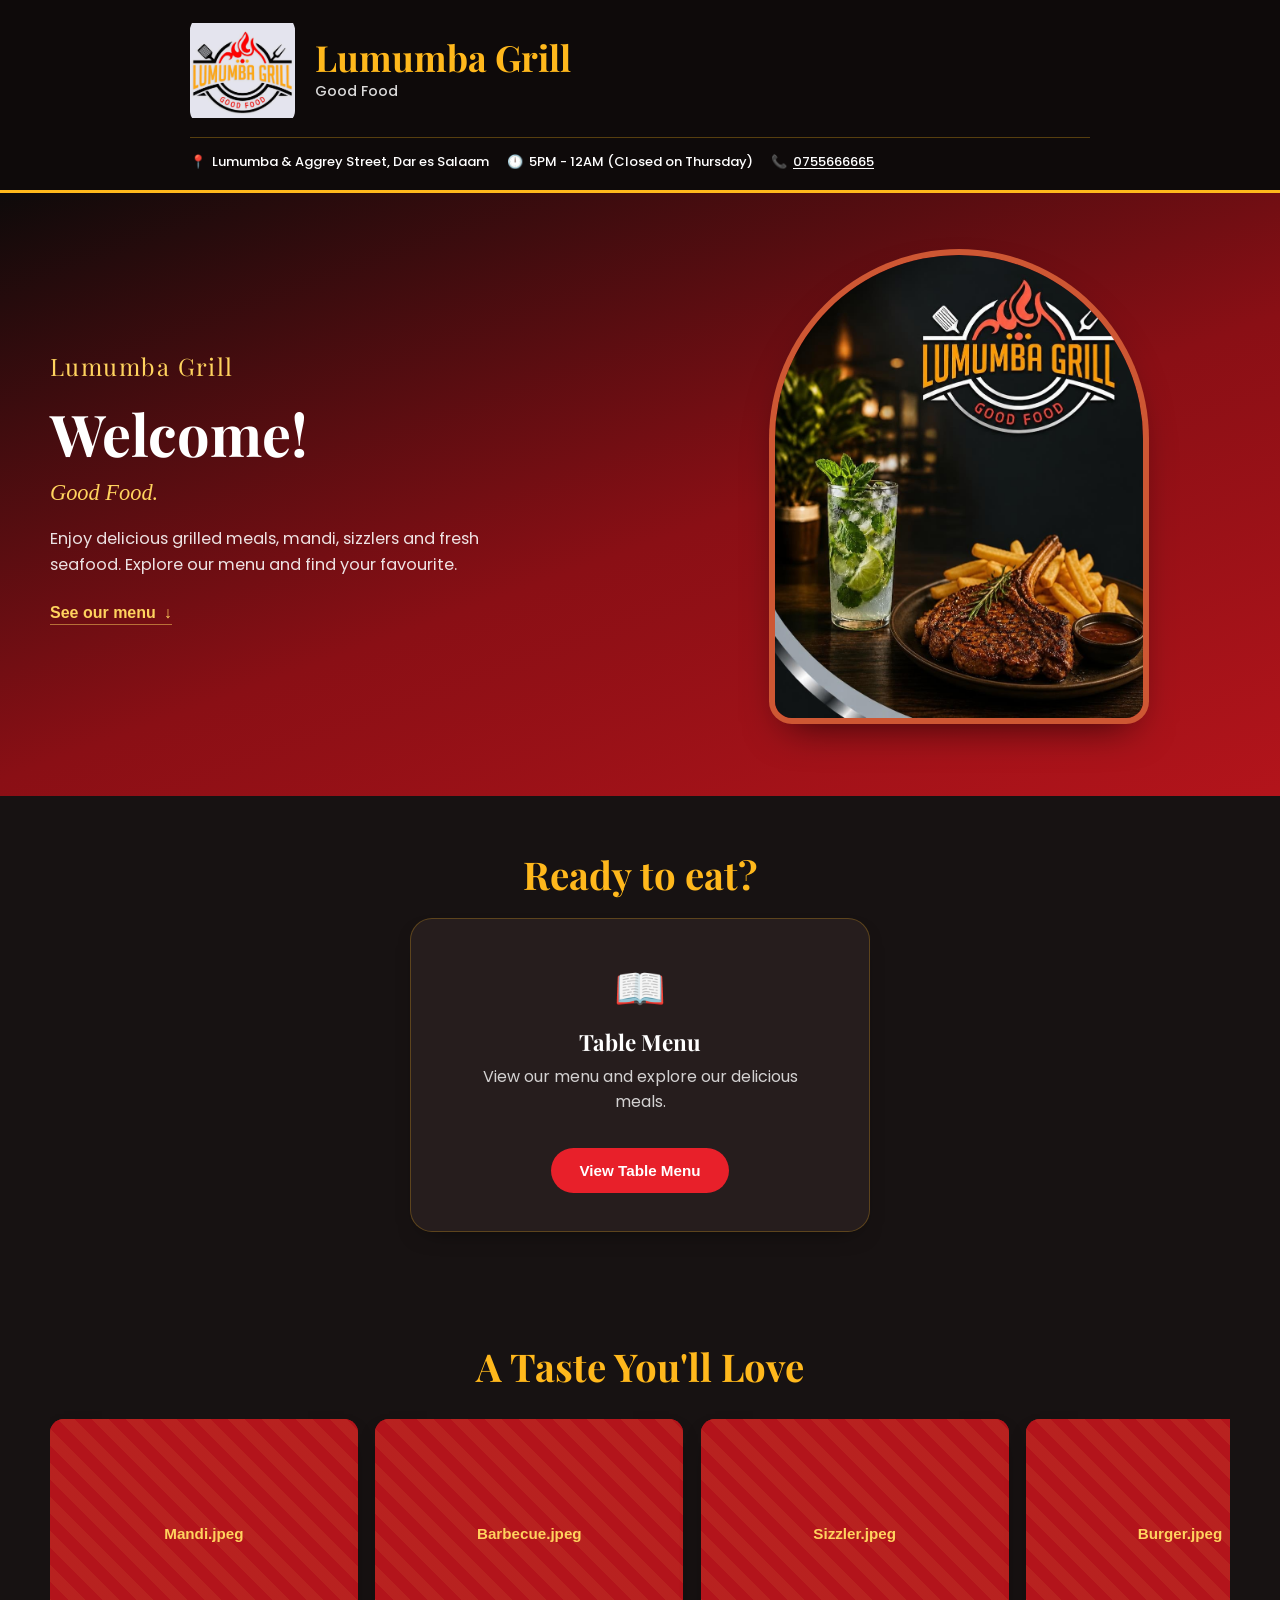
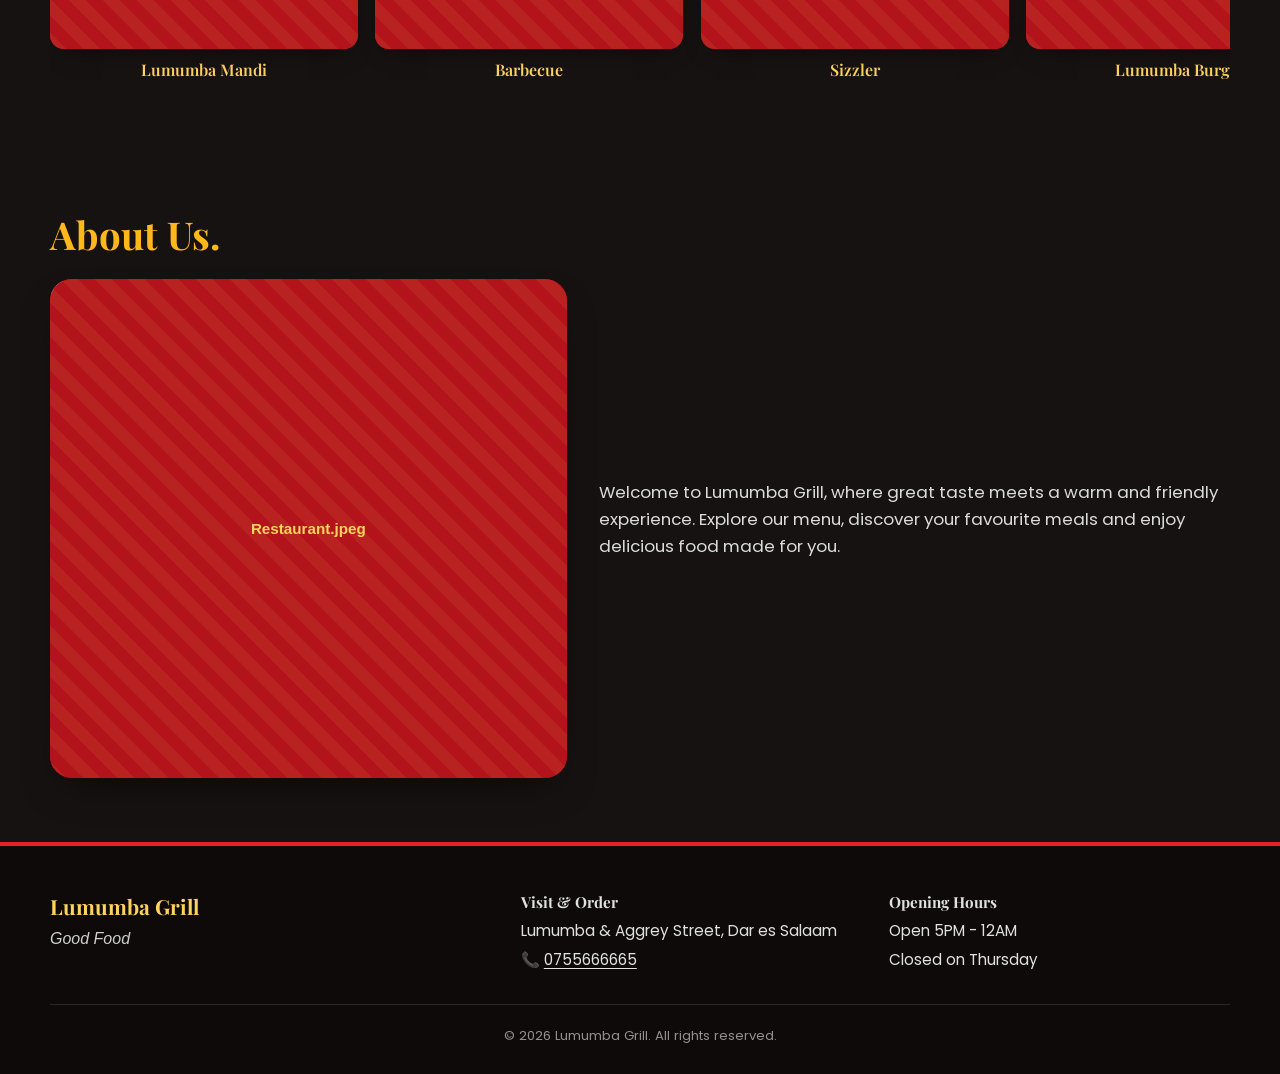
==== commit 469ef33e: "Update index.html" ====
--- a/index.html
+++ b/index.html
@@ -75,7 +75,7 @@
           <!-- Hero image: replace hero.png with the real photo when available -->
           <div class="hero-image-frame">
             <img
-              src="hero.png"
+              src="hero.jpeg"
               alt="A hot plate of freshly grilled food from Lumumba Grill"
               class="hero-image"
               onerror="this.closest('.hero-image-frame').classList.add('image-fallback')"
@@ -147,7 +147,7 @@
 
     <!-- ============ VISIT SECTION ============ -->
     <section class="about" aria-labelledby="visit-heading">
-      <h2 id="visit-heading" class="section-heading section-heading--left">Come and Visit Us.</h2>
+      <h2 id="visit-heading" class="section-heading section-heading--left">About Us.</h2>
       <div class="about-inner">
         <div class="about-image-frame">
           <img src="Restaurant.jpeg" alt="Lumumba Grill" loading="lazy" onerror="this.closest('.about-image-frame').classList.add('image-fallback')">
